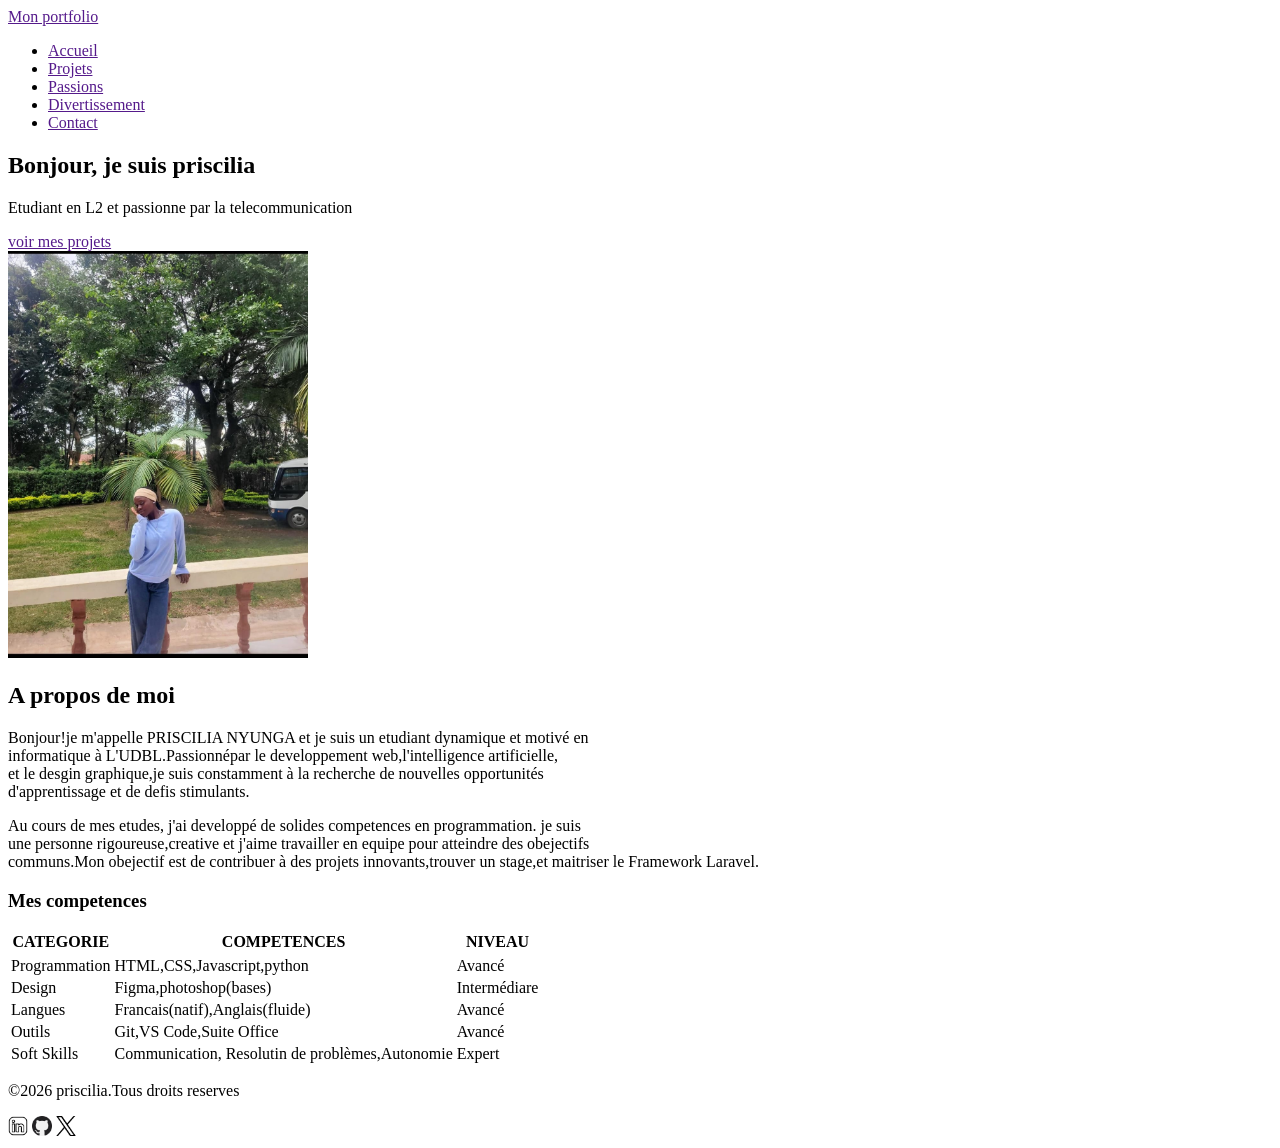
==== index.html @ 440b2e18 "modification dans index" ====
<!DOCTYPE html>
<html lang="en">
<head>
    <meta charset="UTF-8">
    <meta name="viewport" content="width=device-width, initial-scale=1.0">
    <title>mon portfolio</title>
</head>
<body>
 <header>    
    <div>
        <a href="">Mon portfolio</a>
    </div>
    <nav>

     <ul> 
        <li><a href="">Accueil</a></li>
        <li><a href="">Projets</a></li>
        <li><a href="">Passions</a></li>
        <li><a href="">Divertissement</a></li>
        <li><a href="">Contact</a></li>
     </ul>
    </nav>
 </header>
 <main>
    <section>
        <div>
            <h1>Bonjour, je suis priscilia</h1>
            <p>Etudiant en L2 et passionne par la telecommunication</p>
            <a href=""> voir mes projets</a>
        </div>
        <div>
            <img src="image/scilia.jpeg" alt="scilia"width="300">
        </div>
    
    <section>
        <div>
            <h2>A propos de moi </h2>
            <p> Bonjour!je m'appelle PRISCILIA NYUNGA et je suis un etudiant dynamique et motivé en <br>
                informatique à L'UDBL.Passionnépar le developpement web,l'intelligence artificielle,<br>
                et le desgin graphique,je suis constamment à la recherche de nouvelles opportunités <br>
                      d'apprentissage et de defis stimulants. 
            </p>


            <p> Au cours de mes etudes, j'ai developpé de solides competences  en programmation. je suis <br>
                une personne rigoureuse,creative et j'aime travailler en equipe pour atteindre des obejectifs  <br>
                communs.Mon obejectif est de contribuer à des  projets innovants,trouver un stage,et 
                           maitriser le Framework Laravel.
            </p>
        </div>
    </section>
    <section>
        <div>
            <h3>Mes competences </h3>
            <table>
                <tr>
                    <th>CATEGORIE</th>
                    <th>COMPETENCES</th>
                    <th>NIVEAU</th>
                <tr>
                <tr>
                    <td>Programmation</td>
                    <td>HTML,CSS,Javascript,python</td>
                    <td>Avancé</td>
                </tr>
                <tr>
                    <td>Design</td>
                    <td>Figma,photoshop(bases) </td>
                    <td> Intermédiare</td>
                </tr>
                <tr>
                    <td>Langues</td>
                    <td>Francais(natif),Anglais(fluide) </td>
                    <td>Avancé</td>
                </tr>
                <tr>
                    <td>Outils</td>
                    <td>Git,VS Code,Suite Office</td>
                    <td>Avancé</td>
                </tr>
                <tr>
                    <td>Soft Skills</td>
                    <td>Communication, Resolutin de problèmes,Autonomie</td>
                    <td>Expert</td>
                </tr>
            </table>
        </div>
    </section>
 </main>
    <footer>
        <p>&copy;2026 priscilia.Tous droits reserves</p>
        <img src="image/entreprise.png" alt="entreprise" width="20">
        <img src="image/github.png" alt="github" width="20">
        <img src="image/t.png" alt="t" width="20">
    </footer>
</body>
</html>
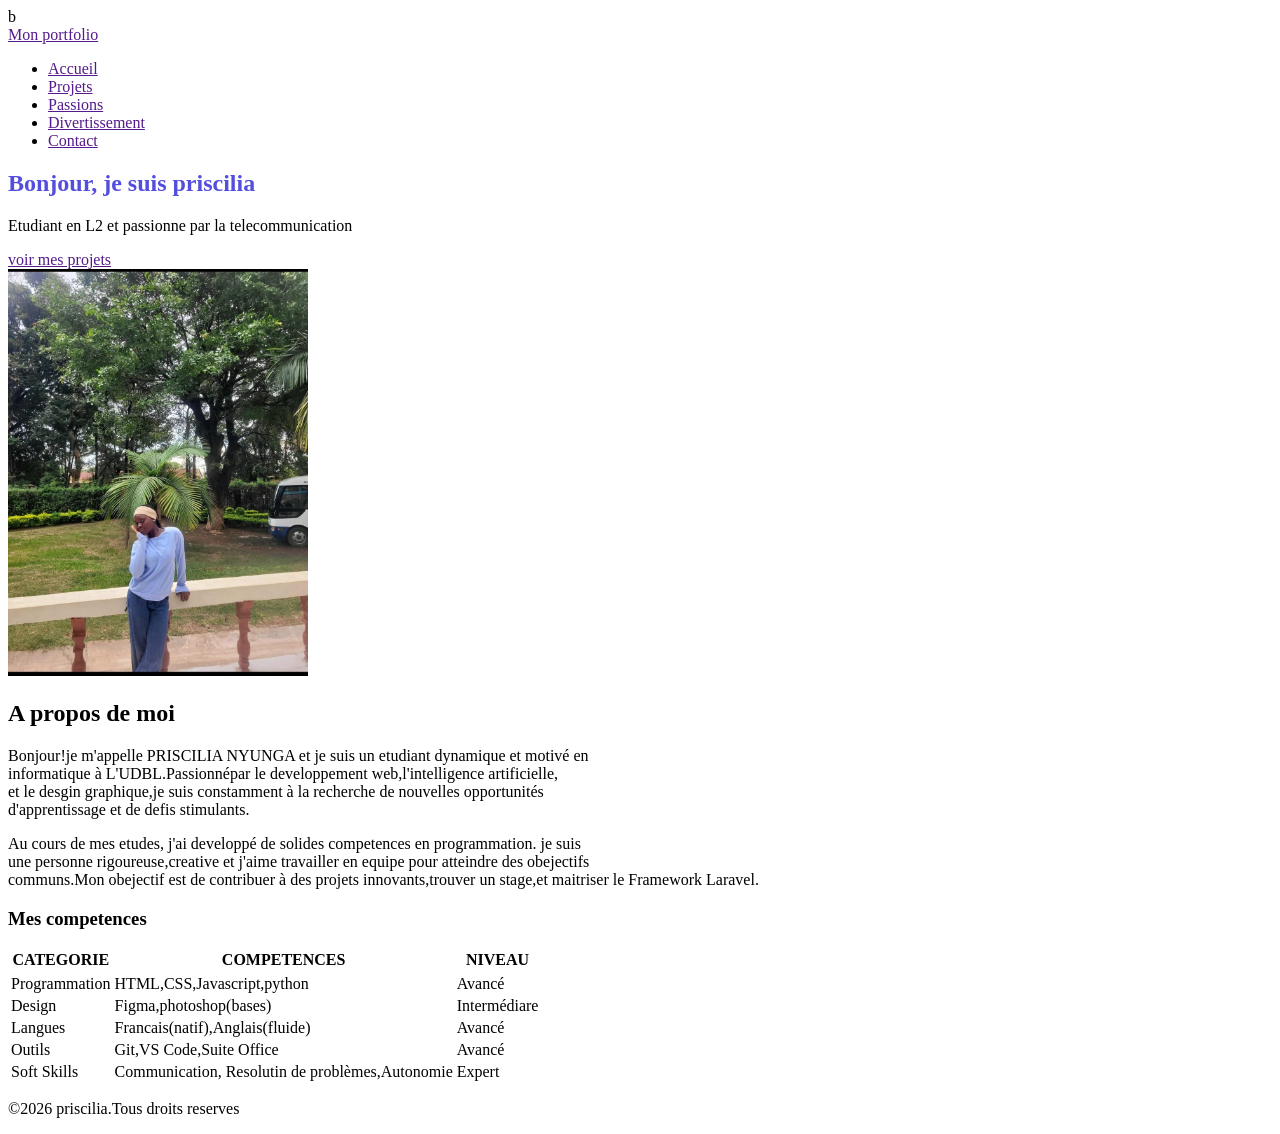
==== commit e47812c3: "Finir la maquette et initilialiser le fichier de style css" ====
--- a/index.html
+++ b/index.html
@@ -2,8 +2,12 @@
 <html lang="en">
 <head>
     <meta charset="UTF-8">
-    <meta name="viewport" content="width=device-width, initial-scale=1.0">
+    <meta name="viewport" content="width=device-width, initial-scale=1.0">  
     <title>mon portfolio</title>
+    <link rel="stylesheet" href="css/style .css">b 
+    <link rel="stylesheet" href="https: //cdnjs.cloudflare.com/ajax/libs/font-awesome/7.0.1/css/all.min.css" integrity="sha512-2SwdPD6INVrV/lHTZbO2nodKhrnDdJK9/kg2XD1r9uGqPo1cUbujc+IYdlYdEErWNu69gVcYgdxlmVmzTWnetw==" crossorigin="anonymous" referrerpolicy="no-referrer" />
+
+
 </head>
 <body>
  <header>    
@@ -53,45 +57,51 @@
         <div>
             <h3>Mes competences </h3>
             <table>
-                <tr>
-                    <th>CATEGORIE</th>
-                    <th>COMPETENCES</th>
-                    <th>NIVEAU</th>
-                <tr>
-                <tr>
-                    <td>Programmation</td>
-                    <td>HTML,CSS,Javascript,python</td>
-                    <td>Avancé</td>
-                </tr>
-                <tr>
-                    <td>Design</td>
-                    <td>Figma,photoshop(bases) </td>
-                    <td> Intermédiare</td>
-                </tr>
-                <tr>
-                    <td>Langues</td>
-                    <td>Francais(natif),Anglais(fluide) </td>
-                    <td>Avancé</td>
-                </tr>
-                <tr>
-                    <td>Outils</td>
-                    <td>Git,VS Code,Suite Office</td>
-                    <td>Avancé</td>
-                </tr>
-                <tr>
-                    <td>Soft Skills</td>
-                    <td>Communication, Resolutin de problèmes,Autonomie</td>
-                    <td>Expert</td>
-                </tr>
+                <thead>
+                     <tr>
+                        <th>CATEGORIE</th>
+                        <th>COMPETENCES</th>
+                        <th>NIVEAU</th>
+                     <tr>
+                <thead>
+                <body>
+                    <tr>
+                         <td>Programmation</td>
+                         <td>HTML,CSS,Javascript,python</td>
+                         <td>Avancé</td>
+                    </tr>
+                    <tr>
+                         <td>Design</td>
+                         <td>Figma,photoshop(bases) </td>
+                         <td> Intermédiare</td>
+                    </tr>
+                    <tr>
+                         <td>Langues</td>
+                         <td>Francais(natif),Anglais(fluide) </td>
+                          <td>Avancé</td>
+                    </tr>
+                    <tr>
+                         <td>Outils</td>
+                         <td>Git,VS Code,Suite Office</td>
+                         <td>Avancé</td>
+                    </tr>
+                    <tr>
+                         <td>Soft Skills</td>
+                         <td>Communication, Resolutin de problèmes,Autonomie</td>
+                         <td>Expert</td>
+                    </tr>
+                <body>
             </table>
         </div>
     </section>
  </main>
     <footer>
         <p>&copy;2026 priscilia.Tous droits reserves</p>
-        <img src="image/entreprise.png" alt="entreprise" width="20">
-        <img src="image/github.png" alt="github" width="20">
-        <img src="image/t.png" alt="t" width="20">
+        <div>
+            <a href=""><i class="fab fa-linkedin"></i> </a>
+            <a href=""><i class="fab fa-twitter"></i> </a>
+            <a href=""><i class="fab fa-github"></i> </a>
+        </div>
     </footer>
 </body>
 </html>
--- a/css/style .css
+++ b/css/style .css
@@ -0,0 +1,13 @@
+:root{
+    --voilet-doux: #6c63FF;
+    --voilet-fonce: #534EDD;
+    --orange-vif: #FFA726;
+    --gris-tres-fonce: #333;
+    --gris-fonce: #666;
+    --gris-tres-clair: #F8F8F8;
+    --gris-clair: #EEE;
+}
+
+h1{
+    color: var(--voilet-fonce);
+}
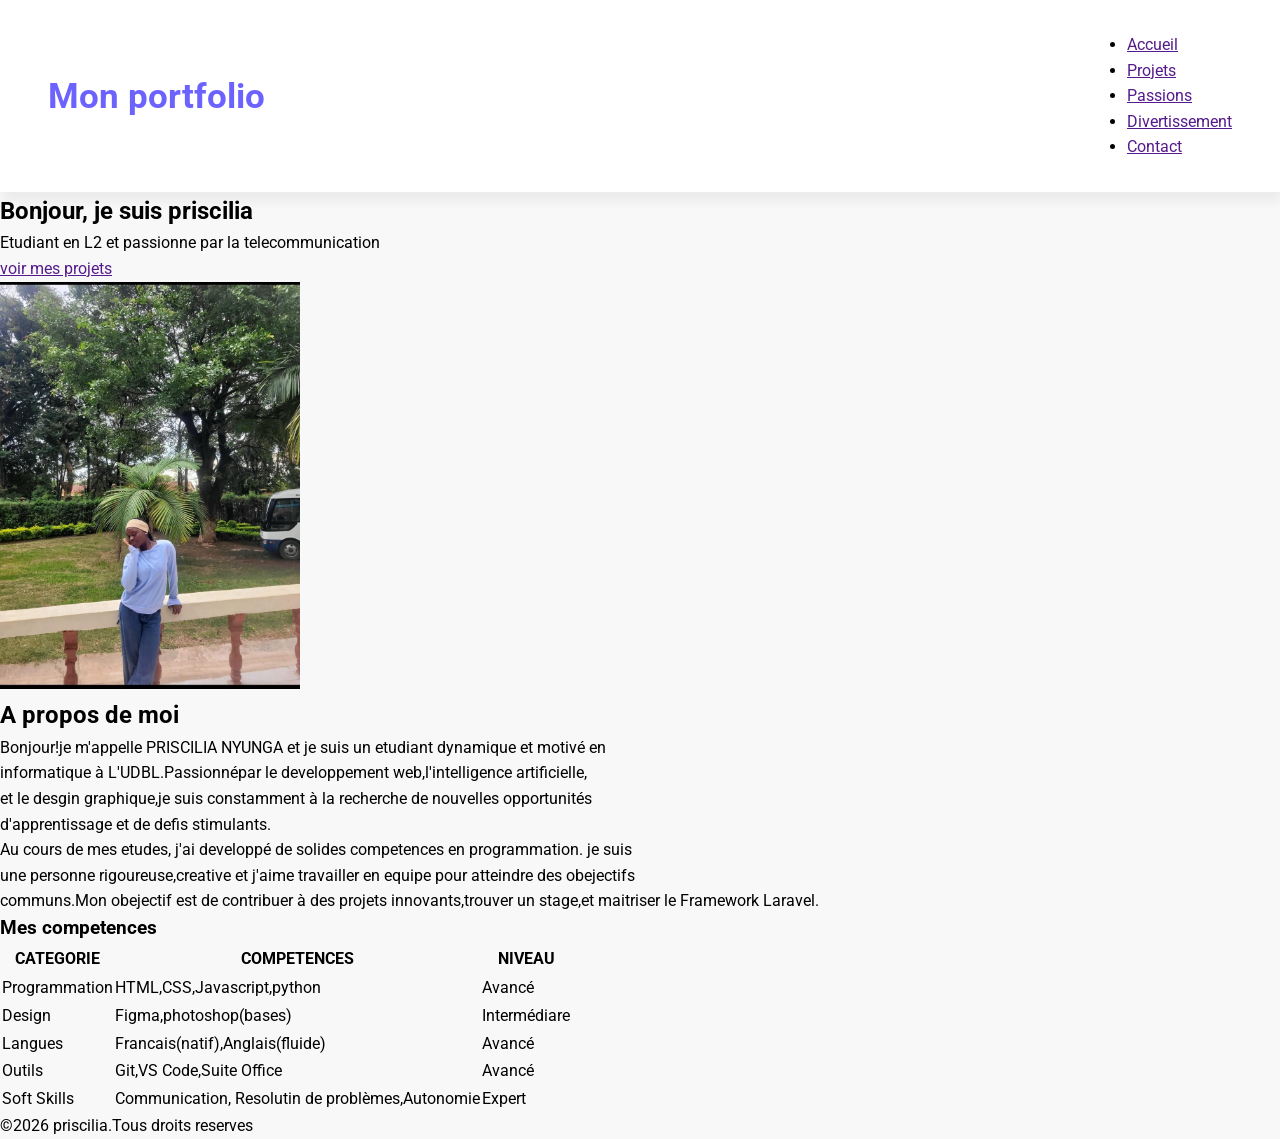
==== commit 68a39e2d: "stylisaction de header" ====
--- a/index.html
+++ b/index.html
@@ -4,9 +4,11 @@
     <meta charset="UTF-8">
     <meta name="viewport" content="width=device-width, initial-scale=1.0">  
     <title>mon portfolio</title>
-    <link rel="stylesheet" href="css/style .css">b 
+    <link rel="stylesheet" href="css/style .css">
     <link rel="stylesheet" href="https: //cdnjs.cloudflare.com/ajax/libs/font-awesome/7.0.1/css/all.min.css" integrity="sha512-2SwdPD6INVrV/lHTZbO2nodKhrnDdJK9/kg2XD1r9uGqPo1cUbujc+IYdlYdEErWNu69gVcYgdxlmVmzTWnetw==" crossorigin="anonymous" referrerpolicy="no-referrer" />
-
+    <link rel="preconnect" href="https://fonts.googleapis.com">
+    <link rel="preconnect" href="https://fonts.gstatic.com" crossorigin>
+<link href="https://fonts.googleapis.com/css2?family=Roboto:ital,wght@0,100..900;1,100..900&display=swap" rel="stylesheet">
 
 </head>
 <body>
@@ -16,13 +18,13 @@
     </div>
     <nav>
 
-     <ul> 
-        <li><a href="">Accueil</a></li>
-        <li><a href="">Projets</a></li>
-        <li><a href="">Passions</a></li>
-        <li><a href="">Divertissement</a></li>
-        <li><a href="">Contact</a></li>
-     </ul>
+        <ul> 
+            <li><a href="">Accueil</a></li>
+            <li><a href="">Projets</a></li>
+            <li><a href="">Passions</a></li>
+            <li><a href="">Divertissement</a></li>
+            <li><a href="">Contact</a></li>
+        </ul>
     </nav>
  </header>
  <main>
@@ -35,7 +37,7 @@
         <div>
             <img src="image/scilia.jpeg" alt="scilia"width="300">
         </div>
-    
+    </section>
     <section>
         <div>
             <h2>A propos de moi </h2>
@@ -64,7 +66,7 @@
                         <th>NIVEAU</th>
                      <tr>
                 <thead>
-                <body>
+                
                     <tr>
                          <td>Programmation</td>
                          <td>HTML,CSS,Javascript,python</td>
@@ -89,8 +91,7 @@
                          <td>Soft Skills</td>
                          <td>Communication, Resolutin de problèmes,Autonomie</td>
                          <td>Expert</td>
-                    </tr>
-                <body>
+                        </tr>
             </table>
         </div>
     </section>
--- a/css/style .css
+++ b/css/style .css
@@ -7,7 +7,31 @@
     --gris-tres-clair: #F8F8F8;
     --gris-clair: #EEE;
 }
+* {
+    margin: 0;
+    padding: 0;
+    box-sizing: border-box;
+}
+body{
+    background-color: var(--gris-tres-clair);
+    font-family: Roboto, sana-serif;
+    line-height: 1.6;
+}
 
-h1{
-    color: var(--voilet-fonce);
-}+header{
+    background-color: white;
+    box-shadow: 2px 10px 10px rgba(0,0,0,0.05);
+    position: sticky;
+    top: 0;
+    z-index: 100;
+    display: flex;
+    justify-content: space-between;
+    align-items: center;
+    padding: 2rem 3rem;
+}
+header div a {
+    text-decoration: none;
+    font-size: 2.2rem;
+    font-weight: bold;
+    color: var(--voilet-doux);
+}
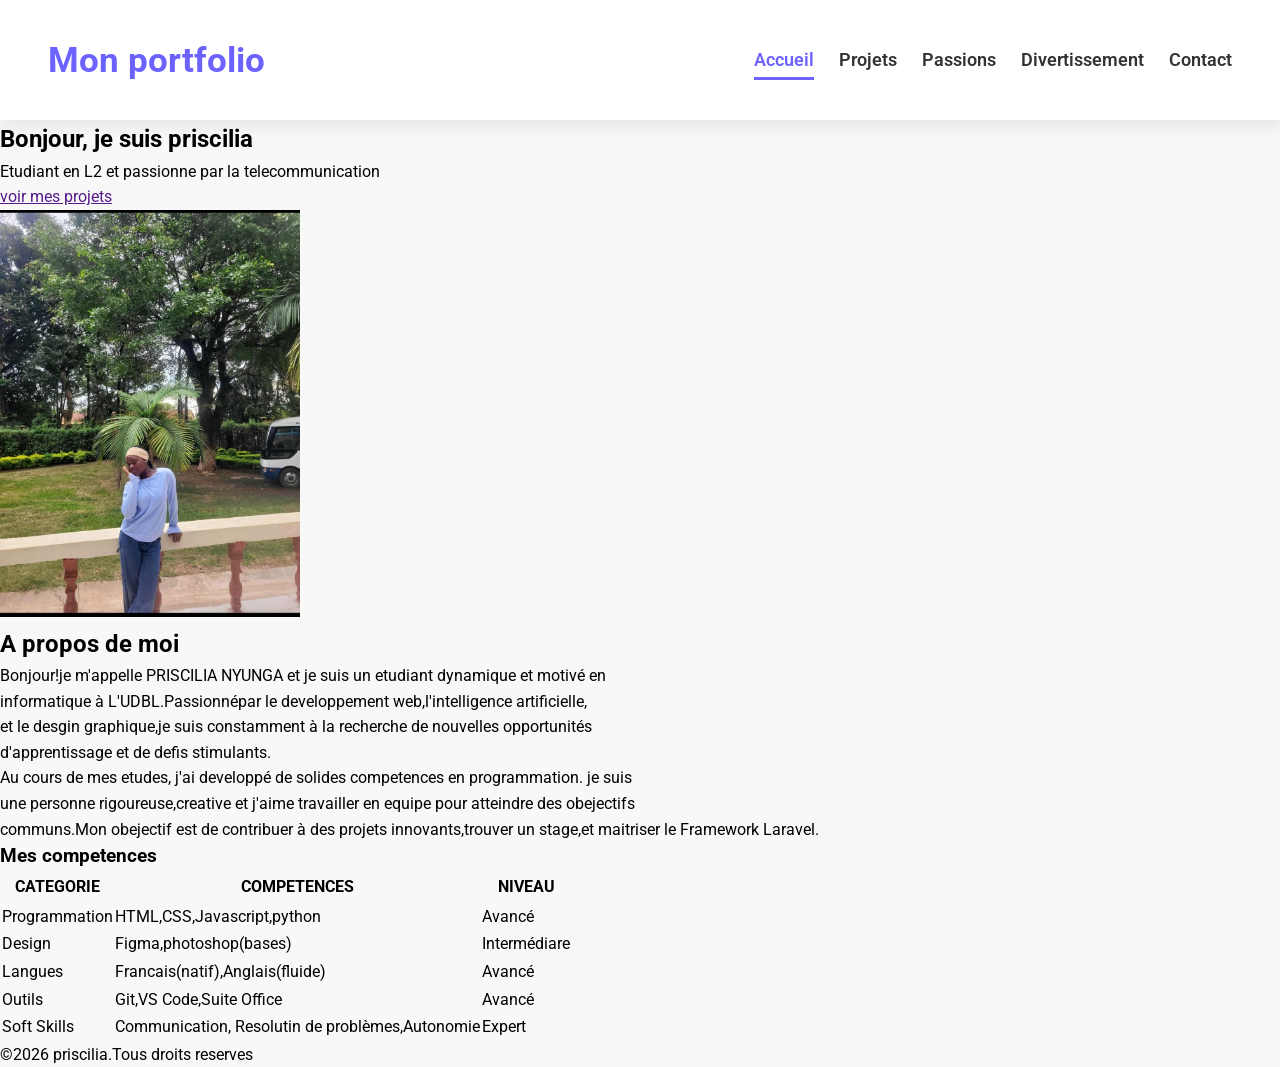
==== commit debc4b88: "stylisation du menu et création des autres pages" ====
--- a/index.html
+++ b/index.html
@@ -19,11 +19,11 @@
     <nav>
 
         <ul> 
-            <li><a href="">Accueil</a></li>
-            <li><a href="">Projets</a></li>
-            <li><a href="">Passions</a></li>
-            <li><a href="">Divertissement</a></li>
-            <li><a href="">Contact</a></li>
+            <li><a href="index.html" class="active yuh jun">Accueil</a></li>
+            <li><a href="projets.html">Projets</a></li>
+            <li><a href="passions.html">Passions</a></li>
+            <li><a href="divertissement.html">Divertissement</a></li>
+            <li><a href="contact.html">Contact</a></li>
         </ul>
     </nav>
  </header>
@@ -96,6 +96,9 @@
         </div>
     </section>
  </main>
+
+
+ 
     <footer>
         <p>&copy;2026 priscilia.Tous droits reserves</p>
         <div>
--- a/css/style .css
+++ b/css/style .css
@@ -16,8 +16,7 @@
     background-color: var(--gris-tres-clair);
     font-family: Roboto, sana-serif;
     line-height: 1.6;
-}
-
+} 
 header{
     background-color: white;
     box-shadow: 2px 10px 10px rgba(0,0,0,0.05);
@@ -35,3 +34,43 @@
     font-weight: bold;
     color: var(--voilet-doux);
 }
+
+ul li {
+    list-style: none;
+    margin-left: 25px;
+}
+ul{
+    display: flex;
+}
+ul li a{
+    text-decoration: none;
+    color: var(--gris-tres-fonce );
+    font-weight: 600;
+    font-size: 1.1rem;
+    position: relative;
+    padding: 10px 0;
+}
+ul li a:hover{
+    color: var(--voilet-doux);
+}
+ul li a::after{
+    content:  '';
+    position: absolute;
+    left: 0;
+    bottom: 0;
+    height: 3px;
+    width: 0%;
+    background-color: var(--voilet-doux);
+    transition: width 0.3s ease;
+}
+
+ul li a:hover::after{
+    width: 100%;
+}
+
+ a.active{
+    color: var(--voilet-doux)
+ }
+ a.active::after{
+    width: 100%;
+ }
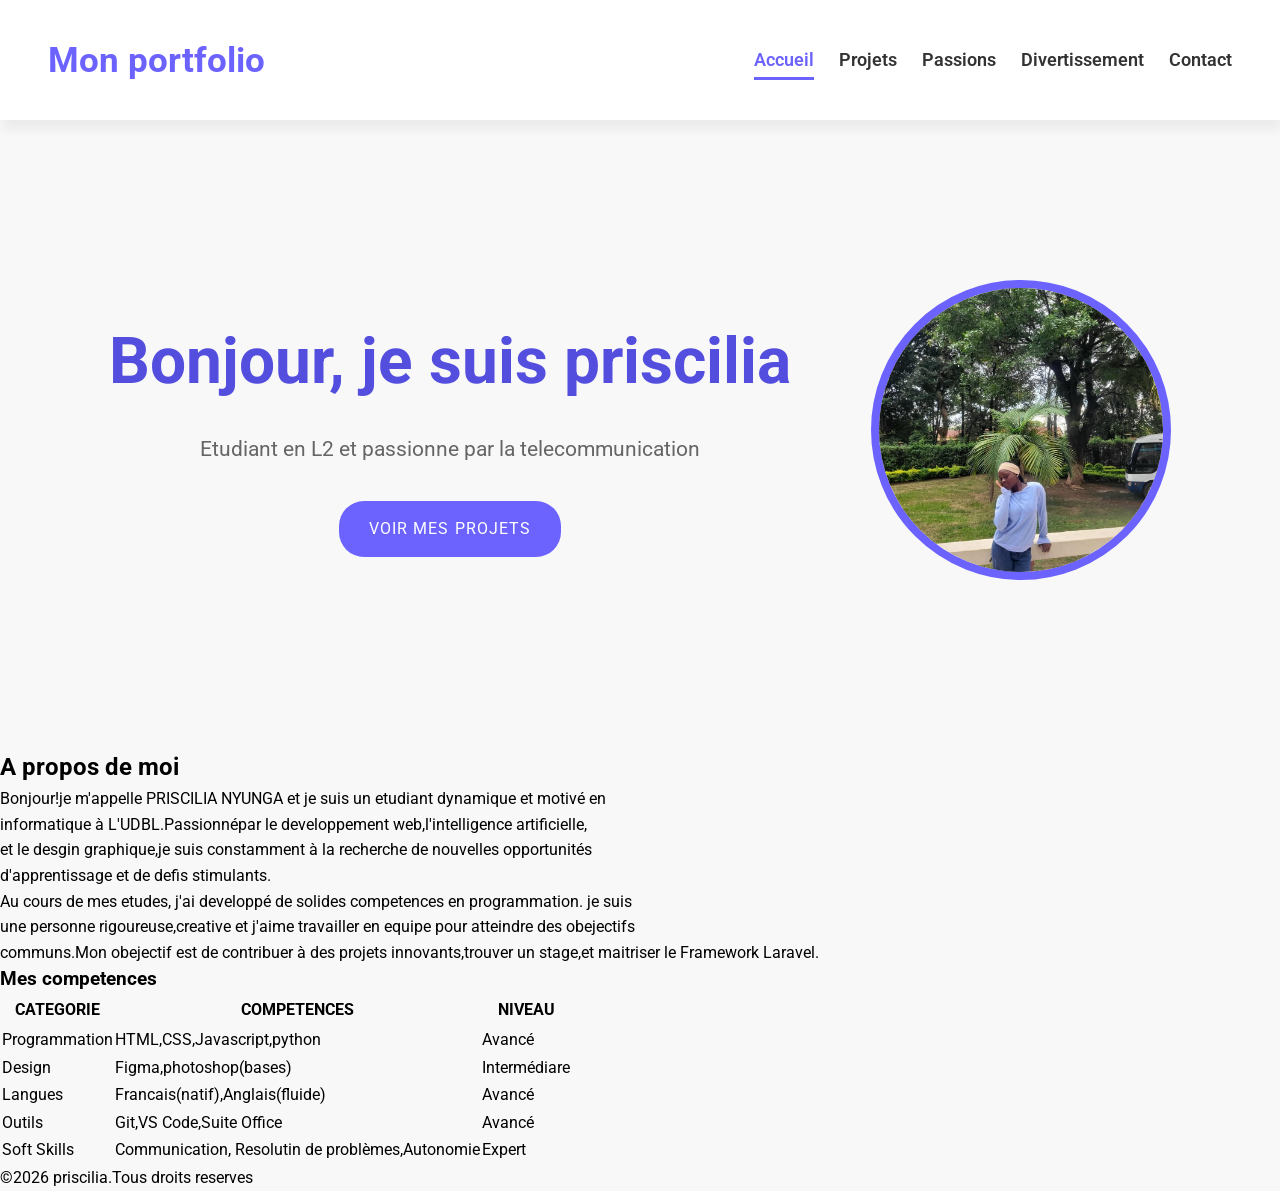
==== commit 286e17e9: "stylisation de la section hero" ====
--- a/index.html
+++ b/index.html
@@ -28,14 +28,14 @@
     </nav>
  </header>
  <main>
-    <section>
+    <section class="hero">
         <div>
             <h1>Bonjour, je suis priscilia</h1>
             <p>Etudiant en L2 et passionne par la telecommunication</p>
-            <a href=""> voir mes projets</a>
+            <a href="projets.html"> voir mes projets</a>
         </div>
         <div>
-            <img src="image/scilia.jpeg" alt="scilia"width="300">
+            <img src="image/scilia.jpeg" alt="scilia">
         </div>
     </section>
     <section>
@@ -97,15 +97,13 @@
     </section>
  </main>
 
-
- 
     <footer>
+        <div>
         <p>&copy;2026 priscilia.Tous droits reserves</p>
-        <div>
             <a href=""><i class="fab fa-linkedin"></i> </a>
             <a href=""><i class="fab fa-twitter"></i> </a>
             <a href=""><i class="fab fa-github"></i> </a>
-        </div>
+        <div>
     </footer>
 </body>
 </html>
--- a/css/style .css
+++ b/css/style .css
@@ -70,7 +70,50 @@
 
  a.active{
     color: var(--voilet-doux)
- }
+}
  a.active::after{
     width: 100%;
- }+} 
+.hero{
+    display: flex;
+    justify-content: center;
+    align-items: center;
+    gap: 5rem;
+    text-align: center;
+    margin: 10rem 2rem;
+}
+.hero img{
+    width: 300px;
+    height: 300px;
+    object-fit: cover;
+    border-radius: 50%;
+    border: 8px solid var(--voilet-doux);
+}
+.hero h1{
+    color: var(--voilet-fonce);
+    font-size: 4rem;
+    font-weight: 700;
+    margin-bottom: 1.2rem;
+}
+.hero p{
+    color: var(--gris-fonce);
+    font-size: 1.3rem;
+    margin-bottom: 1.2rem;
+}
+.hero a{
+    text-decoration: none;
+    display: inline-block;
+    background-color: var(--voilet-doux);
+    color: white;
+    padding: 15px 30px;
+    border-radius: 25px;
+    text-transform: uppercase;
+    letter-spacing: 1.1px;
+    font-style: 600;
+    margin-top: 1rem;
+    transition: background-color 0.3s ease,transform 0.2s ease;
+}
+.hero a:hover{
+    background-color: var(--voilet-fonce);
+    transform: translateY(-3PX);
+} 
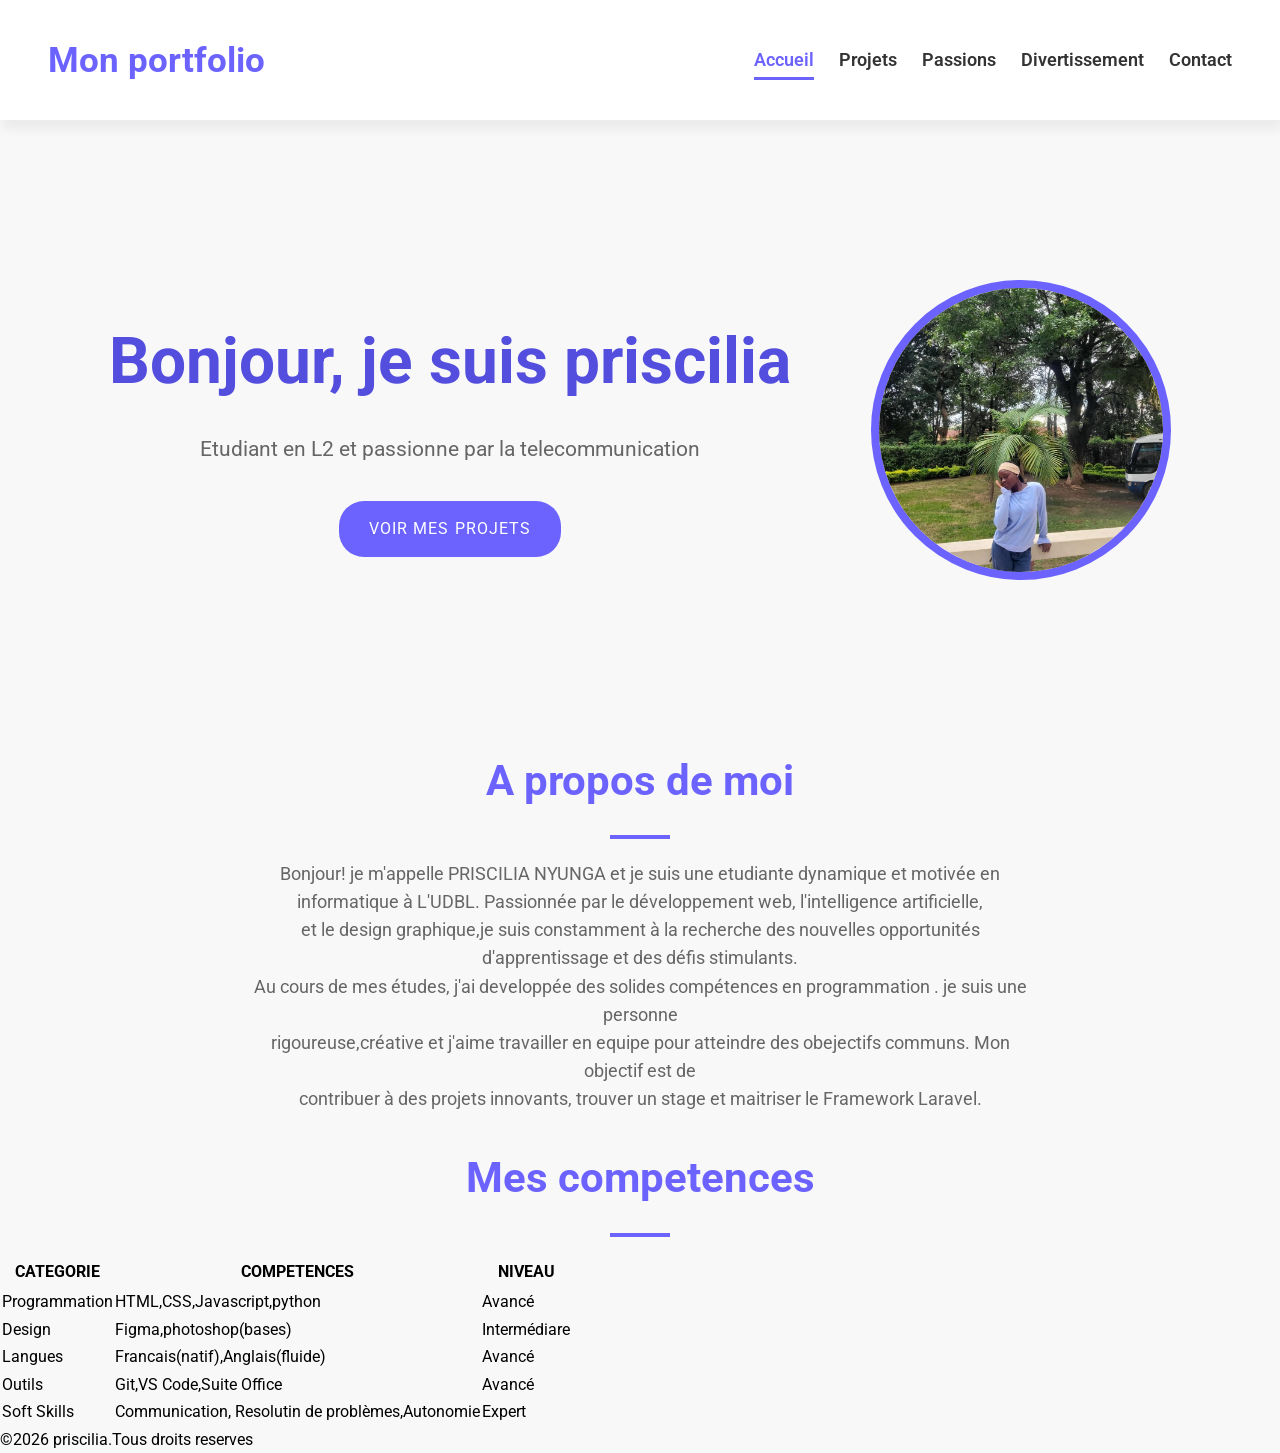
==== commit 79bac201: "stylisation de le section apropos" ====
--- a/index.html
+++ b/index.html
@@ -8,7 +8,7 @@
     <link rel="stylesheet" href="https: //cdnjs.cloudflare.com/ajax/libs/font-awesome/7.0.1/css/all.min.css" integrity="sha512-2SwdPD6INVrV/lHTZbO2nodKhrnDdJK9/kg2XD1r9uGqPo1cUbujc+IYdlYdEErWNu69gVcYgdxlmVmzTWnetw==" crossorigin="anonymous" referrerpolicy="no-referrer" />
     <link rel="preconnect" href="https://fonts.googleapis.com">
     <link rel="preconnect" href="https://fonts.gstatic.com" crossorigin>
-<link href="https://fonts.googleapis.com/css2?family=Roboto:ital,wght@0,100..900;1,100..900&display=swap" rel="stylesheet">
+    <link href="https://fonts.googleapis.com/css2?family=Roboto:ital,wght@0,100..900;1,100..900&display=swap" rel="stylesheet">
 
 </head>
 <body>
@@ -37,27 +37,29 @@
         <div>
             <img src="image/scilia.jpeg" alt="scilia">
         </div>
-    </section>
-    <section>
+    </section >
+    <section class="apropos">
         <div>
             <h2>A propos de moi </h2>
-            <p> Bonjour!je m'appelle PRISCILIA NYUNGA et je suis un etudiant dynamique et motivé en <br>
-                informatique à L'UDBL.Passionnépar le developpement web,l'intelligence artificielle,<br>
-                et le desgin graphique,je suis constamment à la recherche de nouvelles opportunités <br>
-                      d'apprentissage et de defis stimulants. 
+            <p> Bonjour! je m'appelle PRISCILIA NYUNGA et je suis une etudiante dynamique et motivée en <br>
+                informatique à L'UDBL. Passionnée par le développement web, l'intelligence artificielle,<br>
+                et le design graphique,je suis constamment à la recherche des nouvelles opportunités <br>
+                      d'apprentissage et des défis stimulants. 
             </p>
 
 
-            <p> Au cours de mes etudes, j'ai developpé de solides competences  en programmation. je suis <br>
-                une personne rigoureuse,creative et j'aime travailler en equipe pour atteindre des obejectifs  <br>
-                communs.Mon obejectif est de contribuer à des  projets innovants,trouver un stage,et 
-                           maitriser le Framework Laravel.
+
+            <p> Au cours de mes études, j'ai developpée des solides compétences  en programmation . je suis une personne <br>
+                 rigoureuse,créative et j'aime travailler en equipe pour atteindre des obejectifs  communs. Mon objectif est de<br>
+                      contribuer à des  projets innovants, trouver un stage et maitriser le Framework Laravel.
+                 
+                           
             </p>
         </div>
     </section>
-    <section>
+    <section class="competences">
         <div>
-            <h3>Mes competences </h3>
+            <h2>Mes competences </h2>
             <table>
                 <thead>
                      <tr>
@@ -99,11 +101,11 @@
 
     <footer>
         <div>
-        <p>&copy;2026 priscilia.Tous droits reserves</p>
-            <a href=""><i class="fab fa-linkedin"></i> </a>
-            <a href=""><i class="fab fa-twitter"></i> </a>
-            <a href=""><i class="fab fa-github"></i> </a>
-        <div>
+            <p>&copy;2026 priscilia.Tous droits reserves</p>
+            <a href=""><i class="fa-brands fa-linkedin"></i> </a>
+            <a href=""><i class="fa-brands fa-twitter"></i> </a>
+            <a href=""><i class="fa-brands fa-github"></i> </a>
+        </div>
     </footer>
 </body>
 </html>
--- a/css/style .css
+++ b/css/style .css
@@ -117,3 +117,29 @@
     background-color: var(--voilet-fonce);
     transform: translateY(-3PX);
 } 
+.apropos{
+    width: 800px;
+    margin: 6rem auto;
+    text-align: center;
+}
+section h2{
+    color: var(--voilet-doux);
+    font-size: 2.6rem;
+    font-weight: 700;
+    position: relative;
+    text-align: center;
+}
+section h2::after{
+    content:'';
+    display: block;
+    width: 60px;
+    height: 4px;
+    background-color: var(--voilet-doux);
+    margin: 1.3rem auto;
+    border: radius 2px; 
+}
+.apropos{
+    margin-bottom: 2rem;
+    color: var(--gris-fonce);
+    font-size: 1.1rem;
+}
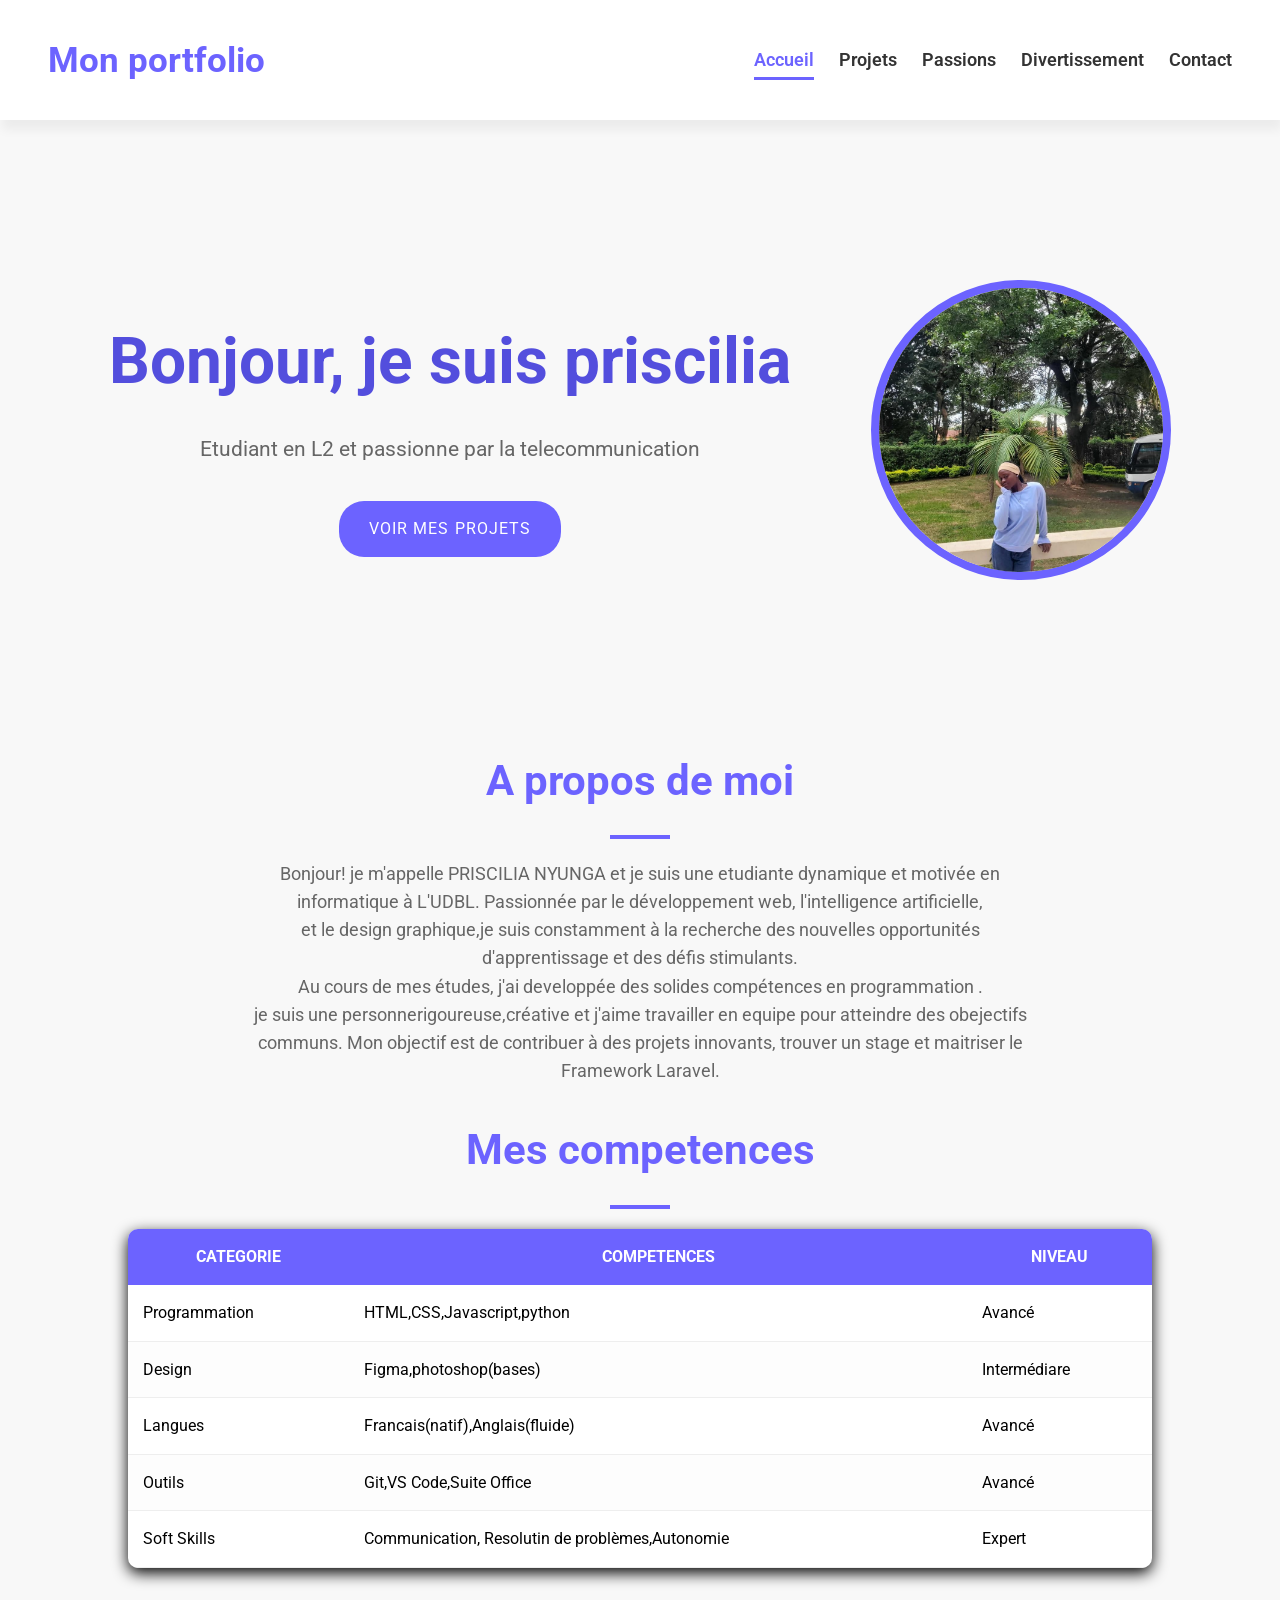
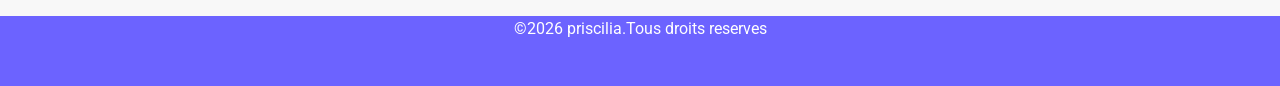
==== commit 1c8ebf35: "stylisation de la section mes competences" ====
--- a/index.html
+++ b/index.html
@@ -45,13 +45,13 @@
                 informatique à L'UDBL. Passionnée par le développement web, l'intelligence artificielle,<br>
                 et le design graphique,je suis constamment à la recherche des nouvelles opportunités <br>
                       d'apprentissage et des défis stimulants. 
-            </p>
+           </p>
 
 
 
-            <p> Au cours de mes études, j'ai developpée des solides compétences  en programmation . je suis une personne <br>
-                 rigoureuse,créative et j'aime travailler en equipe pour atteindre des obejectifs  communs. Mon objectif est de<br>
-                      contribuer à des  projets innovants, trouver un stage et maitriser le Framework Laravel.
+            <p> Au cours de mes études, j'ai developpée des solides compétences  en programmation .  <br>
+                 je suis une personnerigoureuse,créative et j'aime travailler en equipe pour atteindre des obejectifs  <br>
+                    communs.  Mon objectif est de contribuer à des  projets innovants, trouver un stage et maitriser le Framework Laravel.
                  
                            
             </p>
@@ -66,9 +66,9 @@
                         <th>CATEGORIE</th>
                         <th>COMPETENCES</th>
                         <th>NIVEAU</th>
-                     <tr>
-                <thead>
-                
+                     </tr>
+                </thead>
+                <tbody>
                     <tr>
                          <td>Programmation</td>
                          <td>HTML,CSS,Javascript,python</td>
@@ -93,7 +93,8 @@
                          <td>Soft Skills</td>
                          <td>Communication, Resolutin de problèmes,Autonomie</td>
                          <td>Expert</td>
-                        </tr>
+                    </tr>
+                </tbody>    
             </table>
         </div>
     </section>
--- a/css/style .css
+++ b/css/style .css
@@ -143,3 +143,55 @@
     color: var(--gris-fonce);
     font-size: 1.1rem;
 }
+.competences table{
+    width: 80%;
+    margin: 0 auto;
+    border-collapse: collapse;
+    background-color: #fff;
+    box-shadow: 0 5PX 15PX rgba(0, 0, 0.08 );
+    border-radius: 10px;
+    overflow: hidden;
+}
+.competences table th, .competences table td {
+    padding: 15px;
+}
+
+.competences table thead {
+    background-color: var(--voilet-doux);
+    color: white;
+    text-transform: uppercase;
+}
+.competences table tbody td {
+border-bottom: 1px solid var(--gris-clair);
+}
+.competences table tbody tr:nth-child(even) {
+    background-color: #FDFDFD;
+}
+.competences table tbody tr {
+    transition: background-color 0.3s ease
+}
+
+
+.competences table tbody tr:hover {
+    background-color: #f0f0f0;
+}
+footer{
+    margin-top: 3rem;
+    background-color: var(--voilet-doux);
+    text-align: center;
+}
+footer p {
+    color: white;
+    margin-bottom: 1.2rem;
+}
+footer a {
+    display: inline-block;
+    font: 1.6rem;
+    color: white;
+    margin: 0 10px;
+    transition: color 0.3s ease, transform 0.2s ease;
+}
+footer a {
+    color: var(--orange-vif);
+    transform: translateY(-3px);
+}
